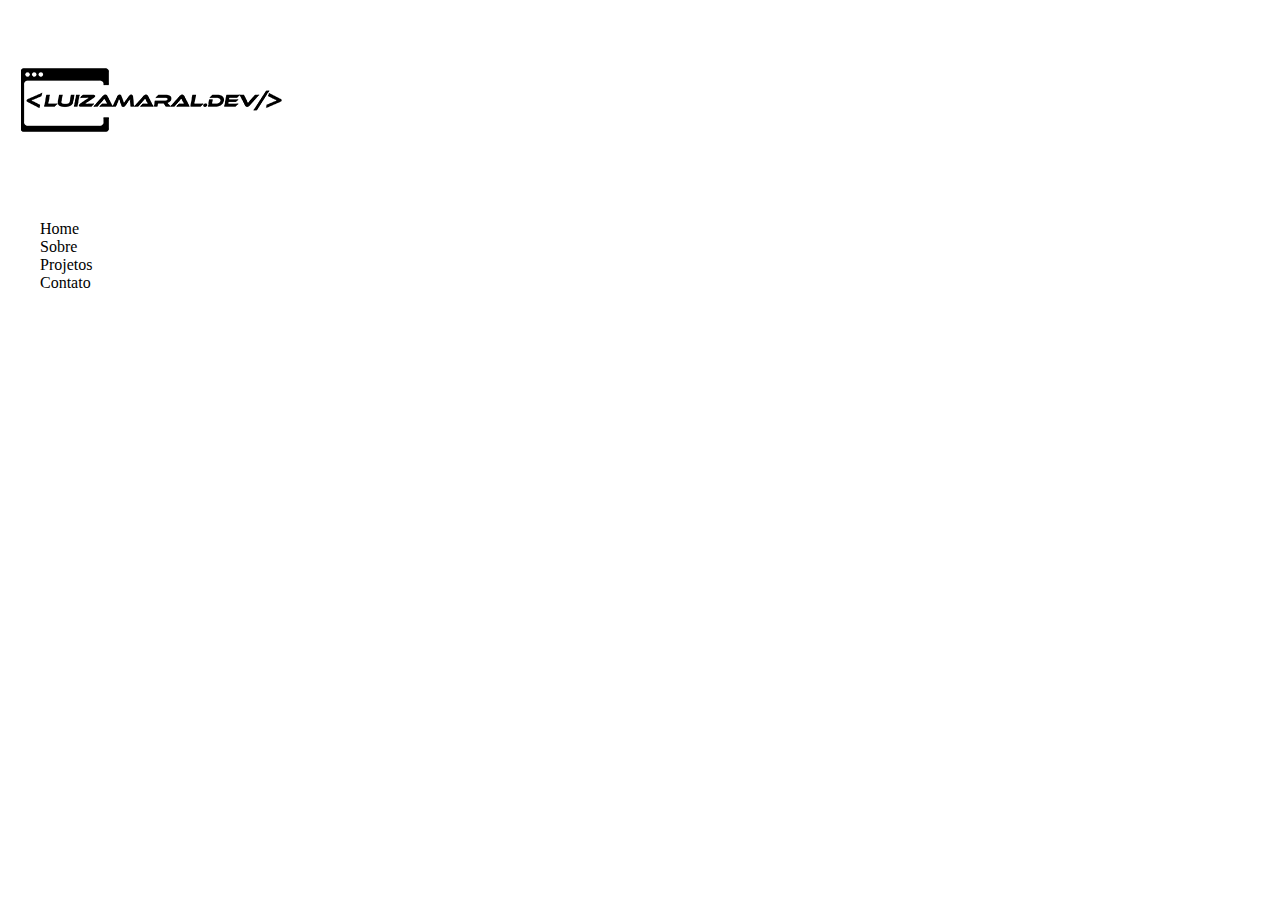
==== Index.html @ 9b89a29d "att" ====
<!DOCTYPE html>
<html lang="pt-br">

<head>
    <meta charset="UTF-8">
    <meta name="viewport" content="width=device-width, initial-scale=1.0">
    <meta name="Conheça meu portfólio no mundo do desenvolvimento Front-End, minha tragetória e meus trabalhos!">
    <link rel="stylesheet" href="src/css/reset.css">
    <link rel="stylesheet" href="src/css/variables.css">
    <link rel="stylesheet" href="src/css/responsive.css">
    <link rel="stylesheet" href="src/css/style.css">
    <link rel="shortcut icon" href="imagens/favicon.ico" type="image/x-icon">
    <link rel="preconnect" href="https://fonts.googleapis.com">
    <link rel="preconnect" href="https://fonts.gstatic.com" crossorigin>
    <link href="https://fonts.googleapis.com/css2?family=Roboto:wght@400;900&display=swap" rel="stylesheet">
    <link rel="preconnect" href="https://fonts.googleapis.com">
    <link rel="preconnect" href="https://fonts.gstatic.com" crossorigin>
    <link href="https://fonts.googleapis.com/css2?family=Viga&display=swap" rel="stylesheet">

    <title>LuizAmaral.Dev</title>

</head>

<body>


    <header class="header">
        <div class="header-container">
            <div class="logo">
                <a href="#">
                    <img src="src/images/logo.png" alt="" >
                </a>
            </div>
            <nav>
                <ul>
                    <li><a href="#home">Home</a></li>
                    <li><a href="#sobre">Sobre</a></li>
                    <li><a href="#projetos">Projetos</a></li>
                    <li><a href="#contato">Contato</a></li>
                </ul>
            </nav>

        </div>
    </header>


    <section class="home"></section>
    <section class="sobre"></section>
    <section class="projetos"></section>
    <section class="contato"></section>
    <section class="footer"></section>


</body>

</html>
---- src/css/style.css ----
html {
    font-size: 62.5%
}

body {
    display: grid;
    grid-template-areas:
        "header header header header"
        "sobre sobre sobre sobre"
        "projetos projetos projetos projetos"
        "contato contato contato contato"
        "footer footer footer footer ";
    grid-template-columns: repeat(4, 1fr);
    font-size: 1.6rem;
}

.header {
    grid-area: header;
   

}
 


.sobre {
    grid-area: sobre;
}

.projetos {
    grid-area: projetos;

}

.contato {
    grid-area: contato;
}

.footer {
    grid-area: footer;

}
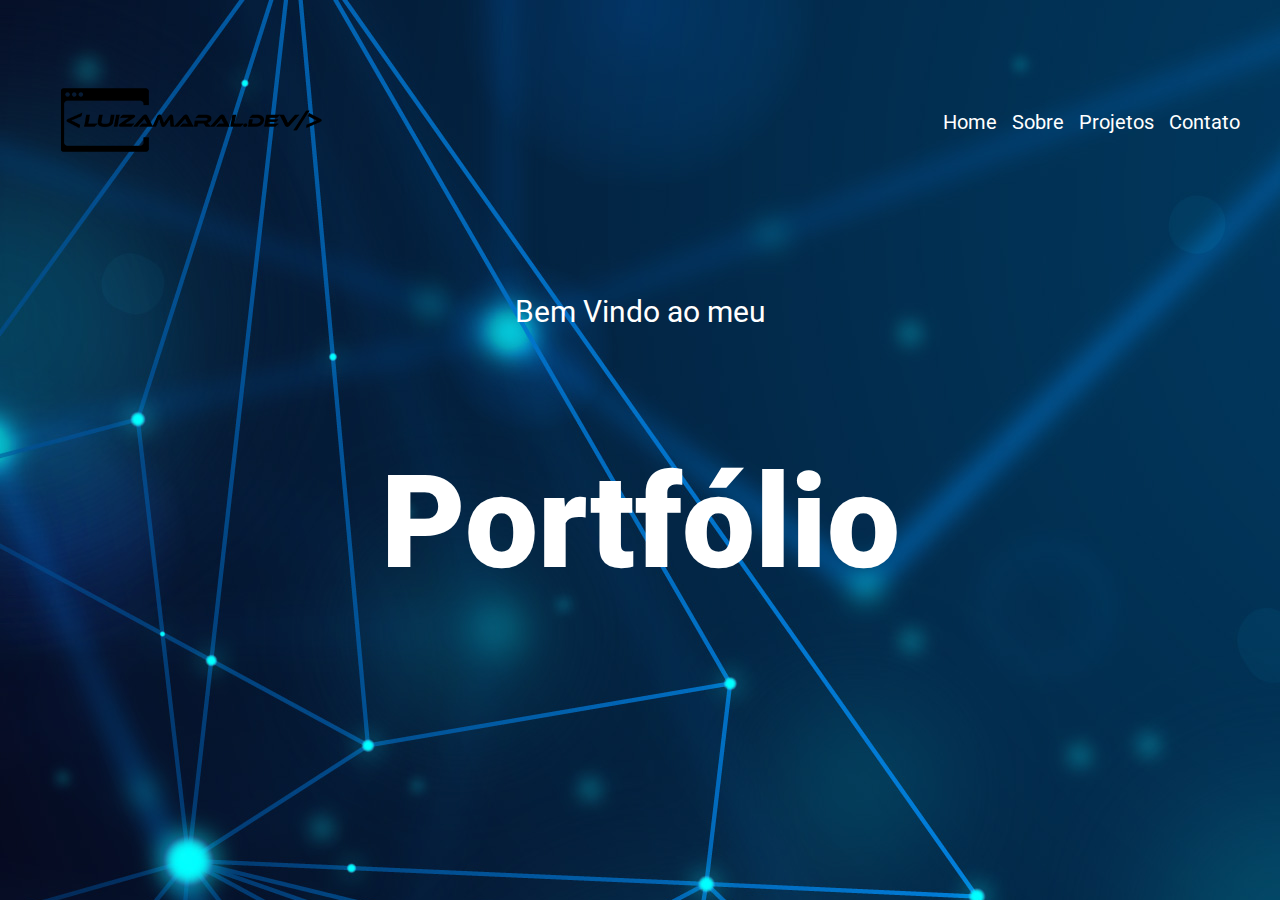
==== commit 98a6ebfb: "Alterações" ====
--- a/Index.html
+++ b/Index.html
@@ -28,7 +28,7 @@
         <div class="header-container">
             <div class="logo">
                 <a href="#">
-                    <img src="src/images/logo.png" alt="" >
+                    <img src="src/images/logo.png" alt="Logo LuizAmaral.Dev">
                 </a>
             </div>
             <nav>
@@ -39,12 +39,16 @@
                     <li><a href="#contato">Contato</a></li>
                 </ul>
             </nav>
-
         </div>
     </header>
 
+    <section class="home">
+        <div class="home-portfolio">
+            <h3>Bem Vindo ao meu</h3>
+            <h1>Portfólio</h1>
+        </div>
+    </section>
 
-    <section class="home"></section>
     <section class="sobre"></section>
     <section class="projetos"></section>
     <section class="contato"></section>
--- a/src/css/variables.css
+++ b/src/css/variables.css
@@ -0,0 +1,3 @@
+:root{
+    --cor-fonte: white;
+}--- a/src/css/style.css
+++ b/src/css/style.css
@@ -6,21 +6,90 @@
     display: grid;
     grid-template-areas:
         "header header header header"
+        "home home home home"
         "sobre sobre sobre sobre"
         "projetos projetos projetos projetos"
         "contato contato contato contato"
         "footer footer footer footer ";
     grid-template-columns: repeat(4, 1fr);
     font-size: 1.6rem;
+    font-family: 'Roboto', sans-serif;
+    background-image: url(/src/images/background.jpg);
+
 }
 
 .header {
     grid-area: header;
-   
+    background: transparent;
 
 }
- 
 
+.header .header-container {
+    display: flex;
+    padding: 20px 40px;
+    justify-content: space-between;
+    align-items: center;
+    min-height: 75px;
+
+}
+
+.header .logo {
+    display: block;
+    align-items: center;
+}
+
+.header nav ul {
+    color: var(--cor-fonte);
+    display: flex;
+    flex-direction: row;
+    text-align: end;
+    font-size: 20px;
+    font-weight: 400;
+
+}
+
+.header nav ul li:hover {
+    background-color: cyan;
+    border-radius: 6px;
+    transition: 0.5s;
+}
+
+.header nav ul li {
+    color;
+    margin-left: 15px;
+}
+
+.header nav ul li a{
+    color: var(--cor-fonte);
+}
+
+.home {
+    grid-area: home;
+    
+    
+}
+
+.home .home-portfolio{
+    color: var(--cor-fonte);
+    display: flex;
+    flex-direction: column;
+    justify-content: center;
+    align-items: center;
+    margin: 20px;
+}
+
+
+.home .home-portfolio h3{
+    font-size: 30px;
+    font-weight: 400;
+
+}
+
+
+.home .home-portfolio h1{
+    font-size: 130px;
+    font-weight: 900;
+}
 
 .sobre {
     grid-area: sobre;
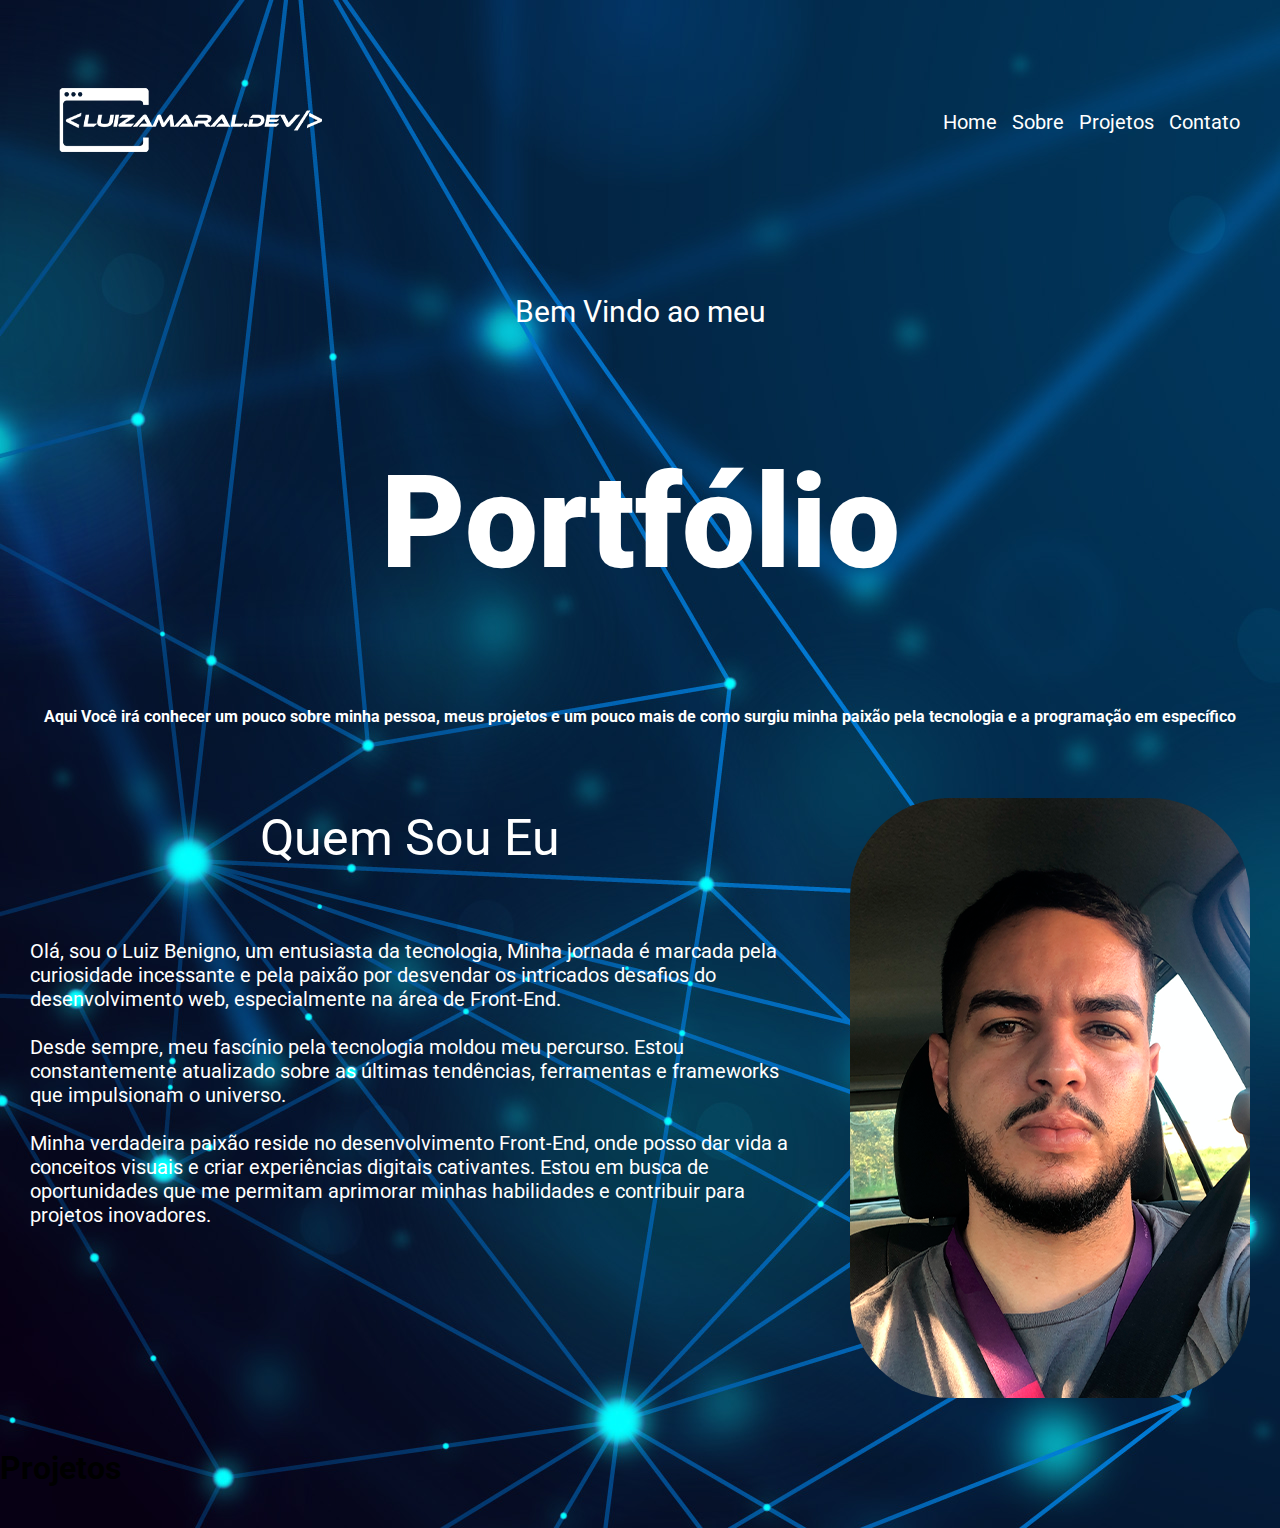
==== commit 3664c742: "alterações" ====
--- a/Index.html
+++ b/Index.html
@@ -28,7 +28,7 @@
         <div class="header-container">
             <div class="logo">
                 <a href="#">
-                    <img src="src/images/logo.png" alt="Logo LuizAmaral.Dev">
+                    <img src="src/images/Projeto Logo BRANCA .png" alt="Logo LuizAmaral.Dev">
                 </a>
             </div>
             <nav>
@@ -46,11 +46,55 @@
         <div class="home-portfolio">
             <h3>Bem Vindo ao meu</h3>
             <h1>Portfólio</h1>
+
+            <h4 class="info-home">Aqui Você irá conhecer um pouco sobre minha pessoa, meus projetos
+                e um pouco mais de como surgiu minha paixão pela tecnologia e a programação em específico</h4>
         </div>
     </section>
 
-    <section class="sobre"></section>
-    <section class="projetos"></section>
+    <section class="sobre">
+
+        <div class="quem-sou-eu">
+            <h2>Quem Sou Eu</h2>
+            <p>Olá, sou o Luiz Benigno, um entusiasta da tecnologia, Minha jornada é marcada pela
+                curiosidade
+                incessante e pela paixão por desvendar os intricados desafios do desenvolvimento web, especialmente
+                na área de Front-End.
+                <br><br>
+                Desde sempre, meu fascínio pela tecnologia moldou meu percurso. Estou constantemente
+                atualizado sobre
+                as últimas tendências, ferramentas e frameworks que impulsionam o universo.
+                <br> <br>
+                Minha verdadeira paixão reside no desenvolvimento Front-End, onde posso dar vida a
+                conceitos visuais
+                e criar experiências digitais cativantes. Estou em busca de oportunidades que me permitam aprimorar
+                minhas habilidades e contribuir para projetos inovadores.
+            </p>
+
+        </div>
+        <div>
+            <img src="src/images/PERFIL.png" alt="Foto Luiz Amaral">
+        </div>
+
+
+    </section>
+
+    <section class="projetos">
+        <div class="titulo-projetos">
+            <h1>Projetos</h1>
+        </div>
+        <div class="projetos-images">
+            <img src="" alt="">
+            <img src="" alt="">
+            <img src="" alt="">
+            <img src="" alt="">
+            <img src="" alt="">
+            <img src="" alt="">
+        </div>
+
+    </section>
+
+
     <section class="contato"></section>
     <section class="footer"></section>
 
--- a/src/css/style.css
+++ b/src/css/style.css
@@ -59,41 +59,75 @@
     margin-left: 15px;
 }
 
-.header nav ul li a{
+.header nav ul li a {
     color: var(--cor-fonte);
 }
 
 .home {
     grid-area: home;
-    
-    
+
+
 }
 
-.home .home-portfolio{
+.home .home-portfolio {
     color: var(--cor-fonte);
     display: flex;
     flex-direction: column;
     justify-content: center;
     align-items: center;
+    text-align: center;
     margin: 20px;
 }
 
 
-.home .home-portfolio h3{
+.home .home-portfolio h3 {
     font-size: 30px;
     font-weight: 400;
 
 }
 
 
-.home .home-portfolio h1{
+.home .home-portfolio h1 {
     font-size: 130px;
     font-weight: 900;
 }
 
 .sobre {
     grid-area: sobre;
+    color: var(--cor-fonte);
+    display: flex;
+    flex-direction: row;
+    font-family: 'Roboto' sans-serif;
+    
 }
+
+.sobre img {
+    display: flex;
+    margin: 30px;
+    border-radius: 100px;
+
+}
+.sobre .quem-sou-eu {
+    display: flex;
+    flex-direction: column;
+    align-items: center;
+    flex-wrap: wrap;
+
+}
+
+
+
+.sobre .quem-sou-eu h2 {
+    font-size: 50px;
+    font-weight: 400;
+}
+
+.sobre .quem-sou-eu p {
+    margin: 30px;
+    text-align:start;
+    font-size: 20px;
+}
+
 
 .projetos {
     grid-area: projetos;
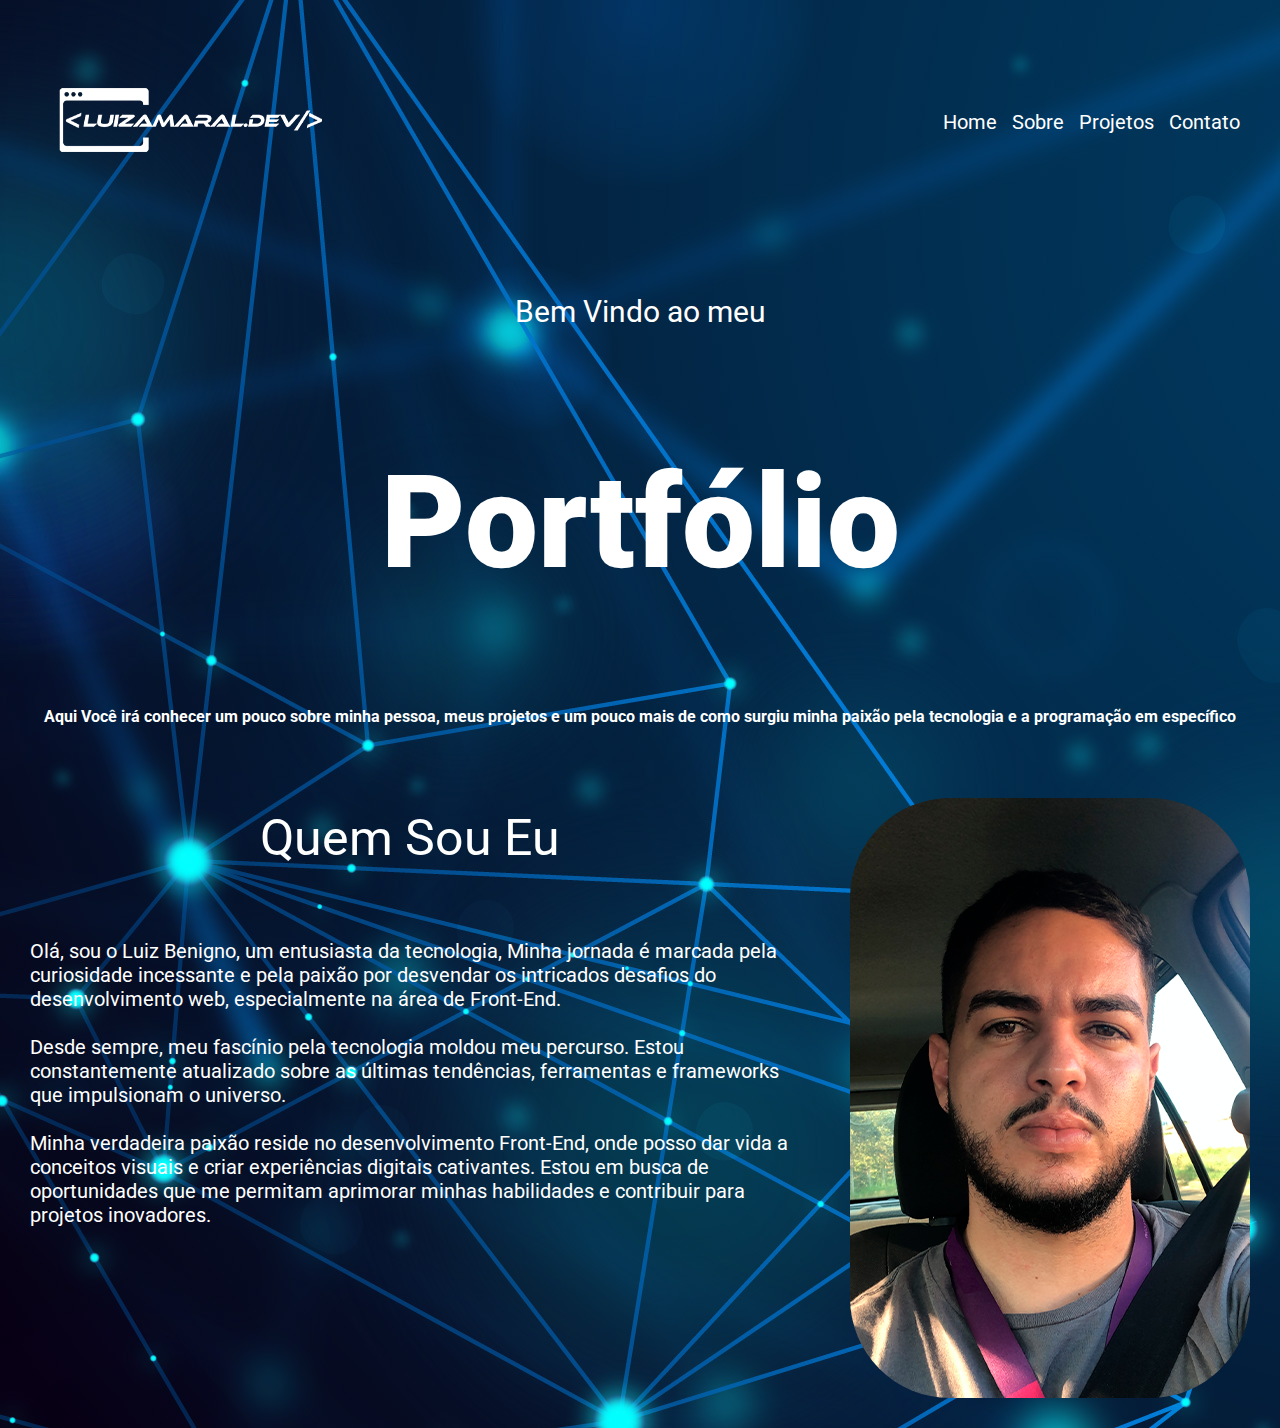
==== commit d1c5cd7e: "Index" ====
--- a/Index.html
+++ b/Index.html
@@ -79,7 +79,7 @@
 
     </section>
 
-    <section class="projetos">
+    <!-- <section class="projetos">
         <div class="titulo-projetos">
             <h1>Projetos</h1>
         </div>
@@ -92,7 +92,7 @@
             <img src="" alt="">
         </div>
 
-    </section>
+    </section> -->
 
 
     <section class="contato"></section>
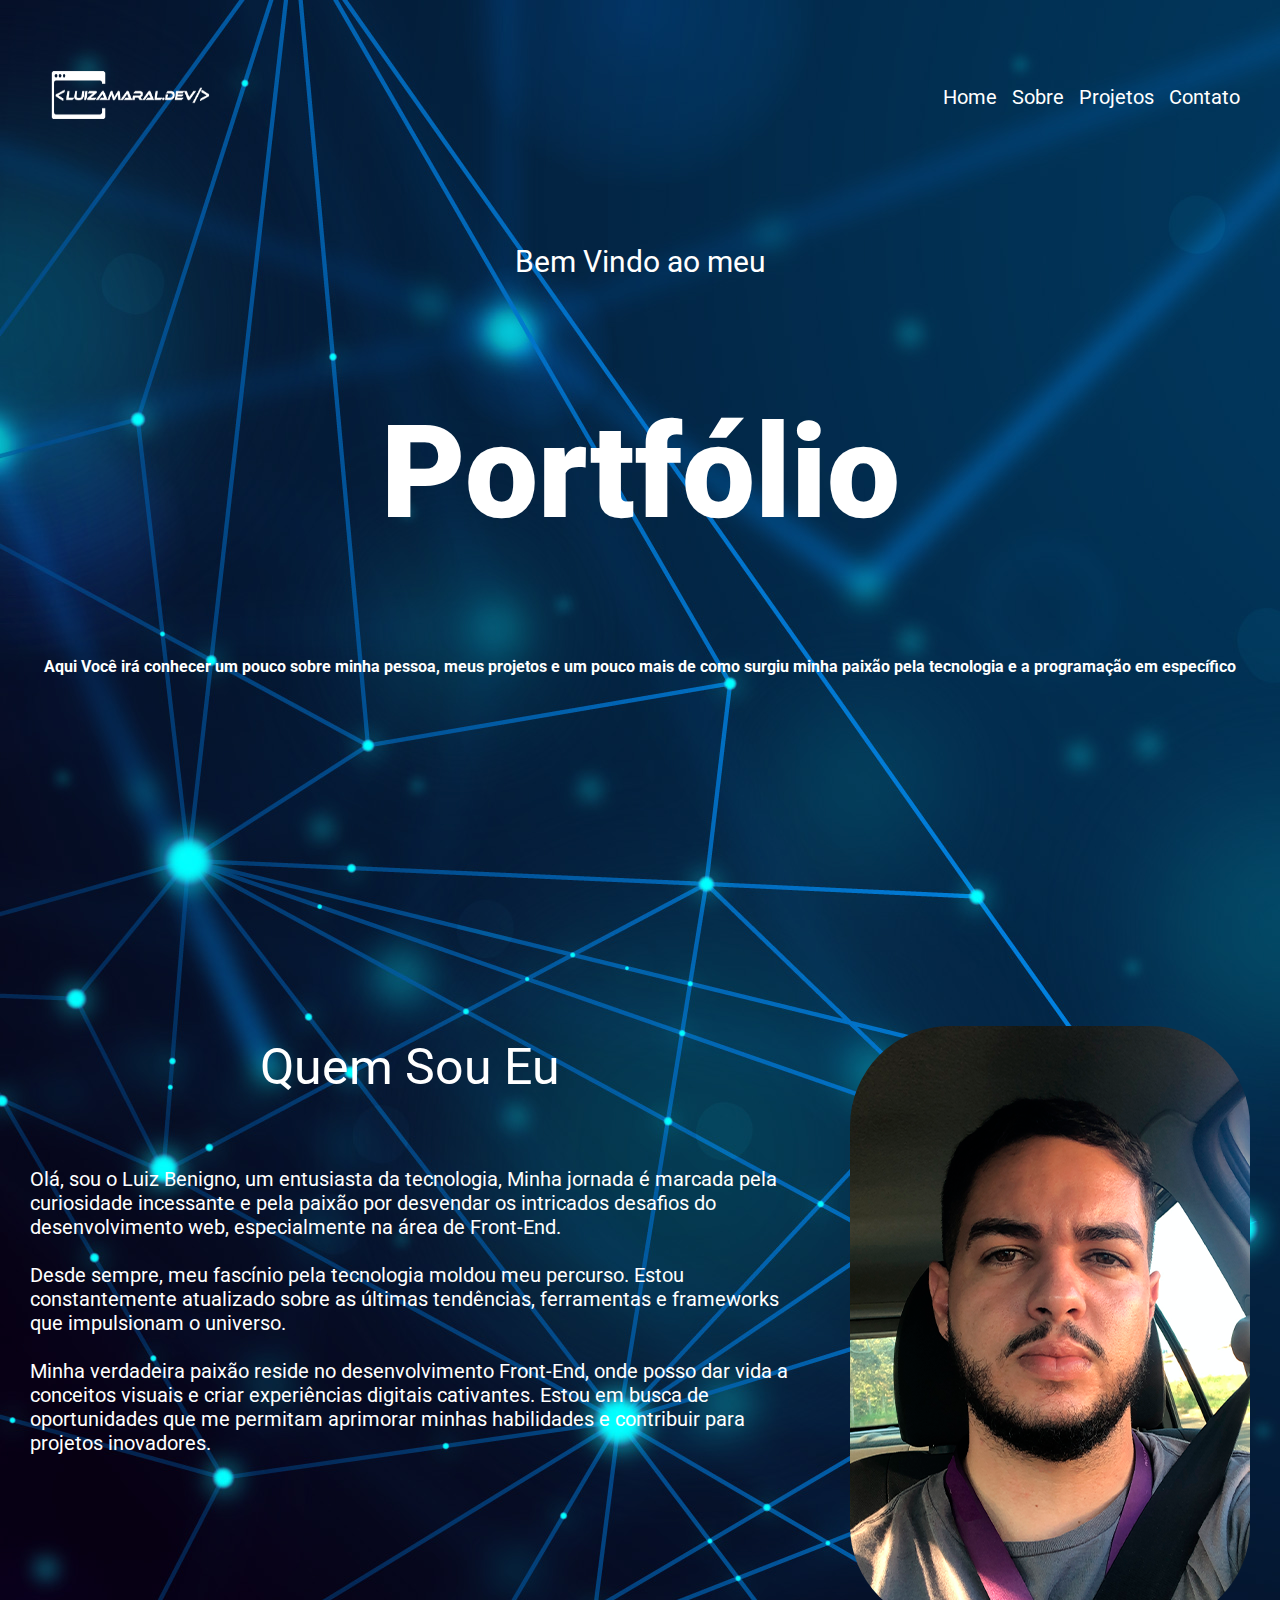
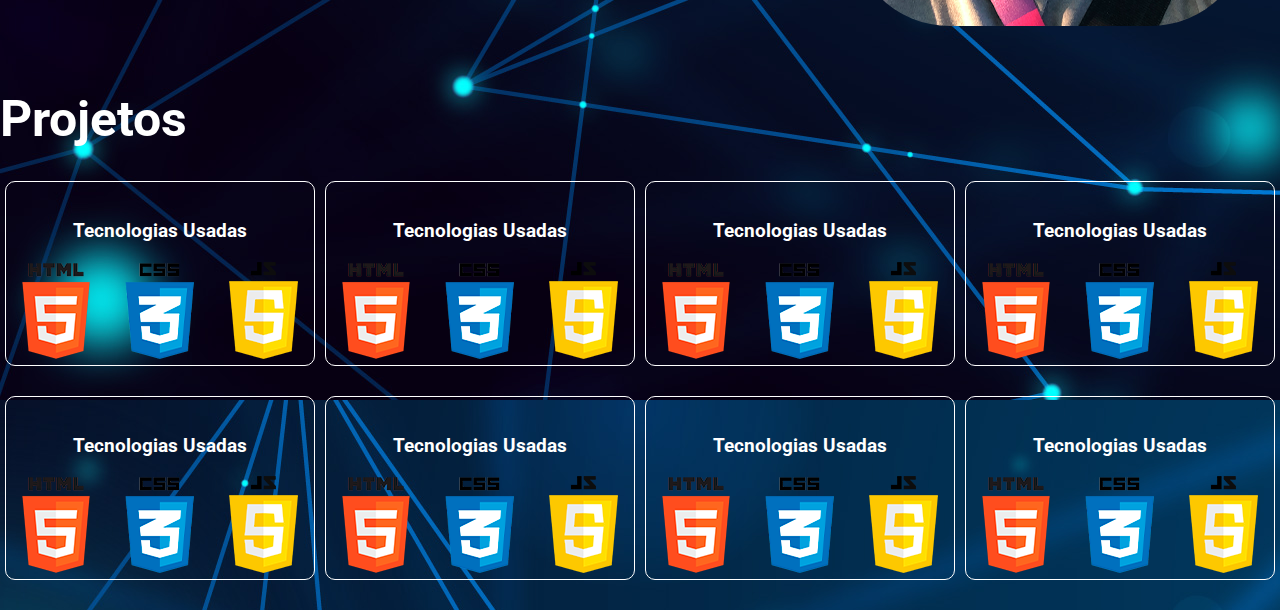
==== commit 6b23ee05: "alterações no HTML, e o CSS" ====
--- a/Index.html
+++ b/Index.html
@@ -28,7 +28,8 @@
         <div class="header-container">
             <div class="logo">
                 <a href="#">
-                    <img src="src/images/Projeto Logo BRANCA .png" alt="Logo LuizAmaral.Dev">
+                    <img src="src/images/Projeto Logo BRANCA .png" alt="Logo LuizAmaral.Dev" height="150px"
+                        width="180px">
                 </a>
             </div>
             <nav>
@@ -79,20 +80,96 @@
 
     </section>
 
-    <!-- <section class="projetos">
-        <div class="titulo-projetos">
-            <h1>Projetos</h1>
-        </div>
-        <div class="projetos-images">
-            <img src="" alt="">
-            <img src="" alt="">
-            <img src="" alt="">
-            <img src="" alt="">
-            <img src="" alt="">
-            <img src="" alt="">
+    <section class="projetos">
+        <h1>Projetos</h1>
+
+        <div class="grupo-projetos">
+
+            <div class="projetos-1">
+                <a href=""><img src="https://placehold.co/430x250" alt=""></a>
+                <h3>Tecnologias Usadas</h3>
+                <div>
+                    <img src="src/images/HTML5.png" alt="">
+                    <img src="src/images/CSS3.png" alt="">
+                    <img src="src/images/JAVASCRIPT.png" alt="">
+                </div>
+            </div>
+
+            <div class="projetos-2">
+                <a href=""><img src="https://placehold.co/430x250" alt=""></a>
+                <h3>Tecnologias Usadas</h3>
+                <div>
+                    <img src="src/images/HTML5.png" alt="">
+                    <img src="src/images/CSS3.png" alt="">
+                    <img src="src/images/JAVASCRIPT.png" alt="">
+                </div>
+            </div>
+
+
+            <div class="projetos-3">
+                <a href=""><img src="https://placehold.co/430x250" alt=""></a>
+                <h3>Tecnologias Usadas</h3>
+                <div>
+                    <img src="src/images/HTML5.png" alt="">
+                    <img src="src/images/CSS3.png" alt="">
+                    <img src="src/images/JAVASCRIPT.png" alt="">
+                </div>
+            </div>
+
+            <div class="projetos-4">
+                <a href=""><img src="https://placehold.co/430x250" alt=""></a>
+                <h3>Tecnologias Usadas</h3>
+                <div>
+                    <img src="src/images/HTML5.png" alt="">
+                    <img src="src/images/CSS3.png" alt="">
+                    <img src="src/images/JAVASCRIPT.png" alt="">
+                </div>
+            </div>
+
+            <div class="projetos-5">
+                <a href=""><img src="https://placehold.co/430x250" alt=""></a>
+                <h3>Tecnologias Usadas</h3>
+                <div>
+                    <img src="src/images/HTML5.png" alt="">
+                    <img src="src/images/CSS3.png" alt="">
+                    <img src="src/images/JAVASCRIPT.png" alt="">
+                </div>
+            </div>
+
+            <div class="projetos-6">
+                <a href=""><img src="https://placehold.co/430x250" alt=""></a>
+                <h3>Tecnologias Usadas</h3>
+                <div>
+                    <img src="src/images/HTML5.png" alt="">
+                    <img src="src/images/CSS3.png" alt="">
+                    <img src="src/images/JAVASCRIPT.png" alt="">
+                </div>
+            </div>
+
+            <div class="projetos-7">
+                <a href=""><img src="https://placehold.co/430x250" alt=""></a>
+                <h3>Tecnologias Usadas</h3>
+                <div>
+                    <img src="src/images/HTML5.png" alt="">
+                    <img src="src/images/CSS3.png" alt="">
+                    <img src="src/images/JAVASCRIPT.png" alt="">
+                </div>
+            </div>
+
+            <div class="projetos-8">
+                <a href=""><img src="https://placehold.co/430x250" alt=""></a>
+                <h3>Tecnologias Usadas</h3>
+                <div>
+                    <img src="src/images/HTML5.png" alt="">
+                    <img src="src/images/CSS3.png" alt="">
+                    <img src="src/images/JAVASCRIPT.png" alt="">
+                </div>
+            </div>
+
         </div>
 
-    </section> -->
+
+    </section>
 
 
     <section class="contato"></section>
--- a/src/css/style.css
+++ b/src/css/style.css
@@ -64,8 +64,8 @@
 }
 
 .home {
+
     grid-area: home;
-
 
 }
 
@@ -92,13 +92,18 @@
     font-weight: 900;
 }
 
+.home .info-home {
+    margin-bottom: 300px;
+
+}
+
 .sobre {
     grid-area: sobre;
     color: var(--cor-fonte);
     display: flex;
     flex-direction: row;
     font-family: 'Roboto' sans-serif;
-    
+
 }
 
 .sobre img {
@@ -107,6 +112,7 @@
     border-radius: 100px;
 
 }
+
 .sobre .quem-sou-eu {
     display: flex;
     flex-direction: column;
@@ -116,7 +122,6 @@
 }
 
 
-
 .sobre .quem-sou-eu h2 {
     font-size: 50px;
     font-weight: 400;
@@ -124,15 +129,55 @@
 
 .sobre .quem-sou-eu p {
     margin: 30px;
-    text-align:start;
+    text-align: start;
     font-size: 20px;
 }
 
 
 .projetos {
     grid-area: projetos;
+    color: var(--cor-fonte);
+  
+}
 
+.projetos .grupo-projetos{
+
+    display: flex;
+    flex-wrap: wrap;
+    flex-direction: row;
 }
+
+
+.projetos h1 {
+    font-size: 50px;
+    font-weight: 400px;
+    
+}
+
+
+.projetos .projetos-1,
+.projetos-2,
+.projetos-3,
+.projetos-4,
+.projetos-5,
+.projetos-6,
+.projetos-7,
+.projetos-8 {
+    display: flex;
+    flex-direction: column;
+    align-items: center;
+    padding:auto;
+    flex-wrap: wrap;
+    margin : auto;
+    margin-bottom: 30px;
+    border: solid 1px white;
+    border-radius: 10px;
+    
+    
+}
+
+
+
 
 .contato {
     grid-area: contato;
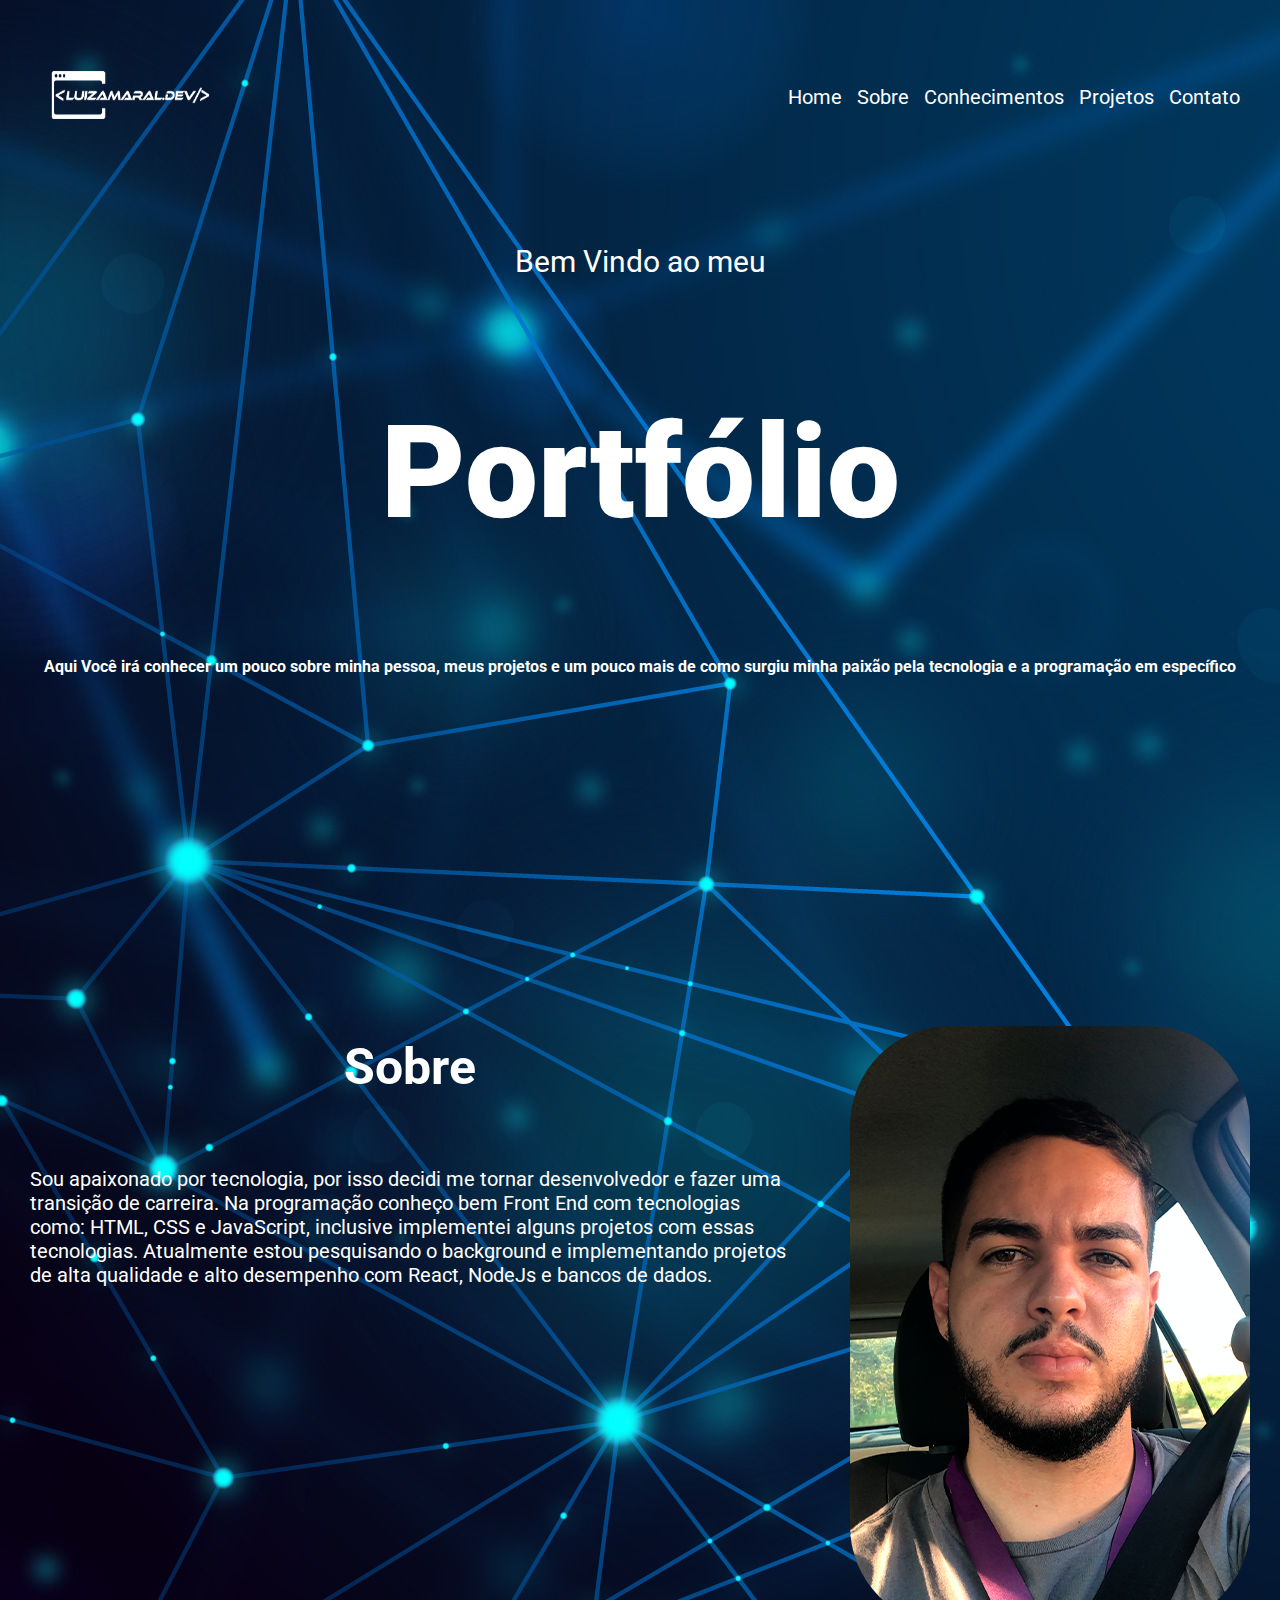
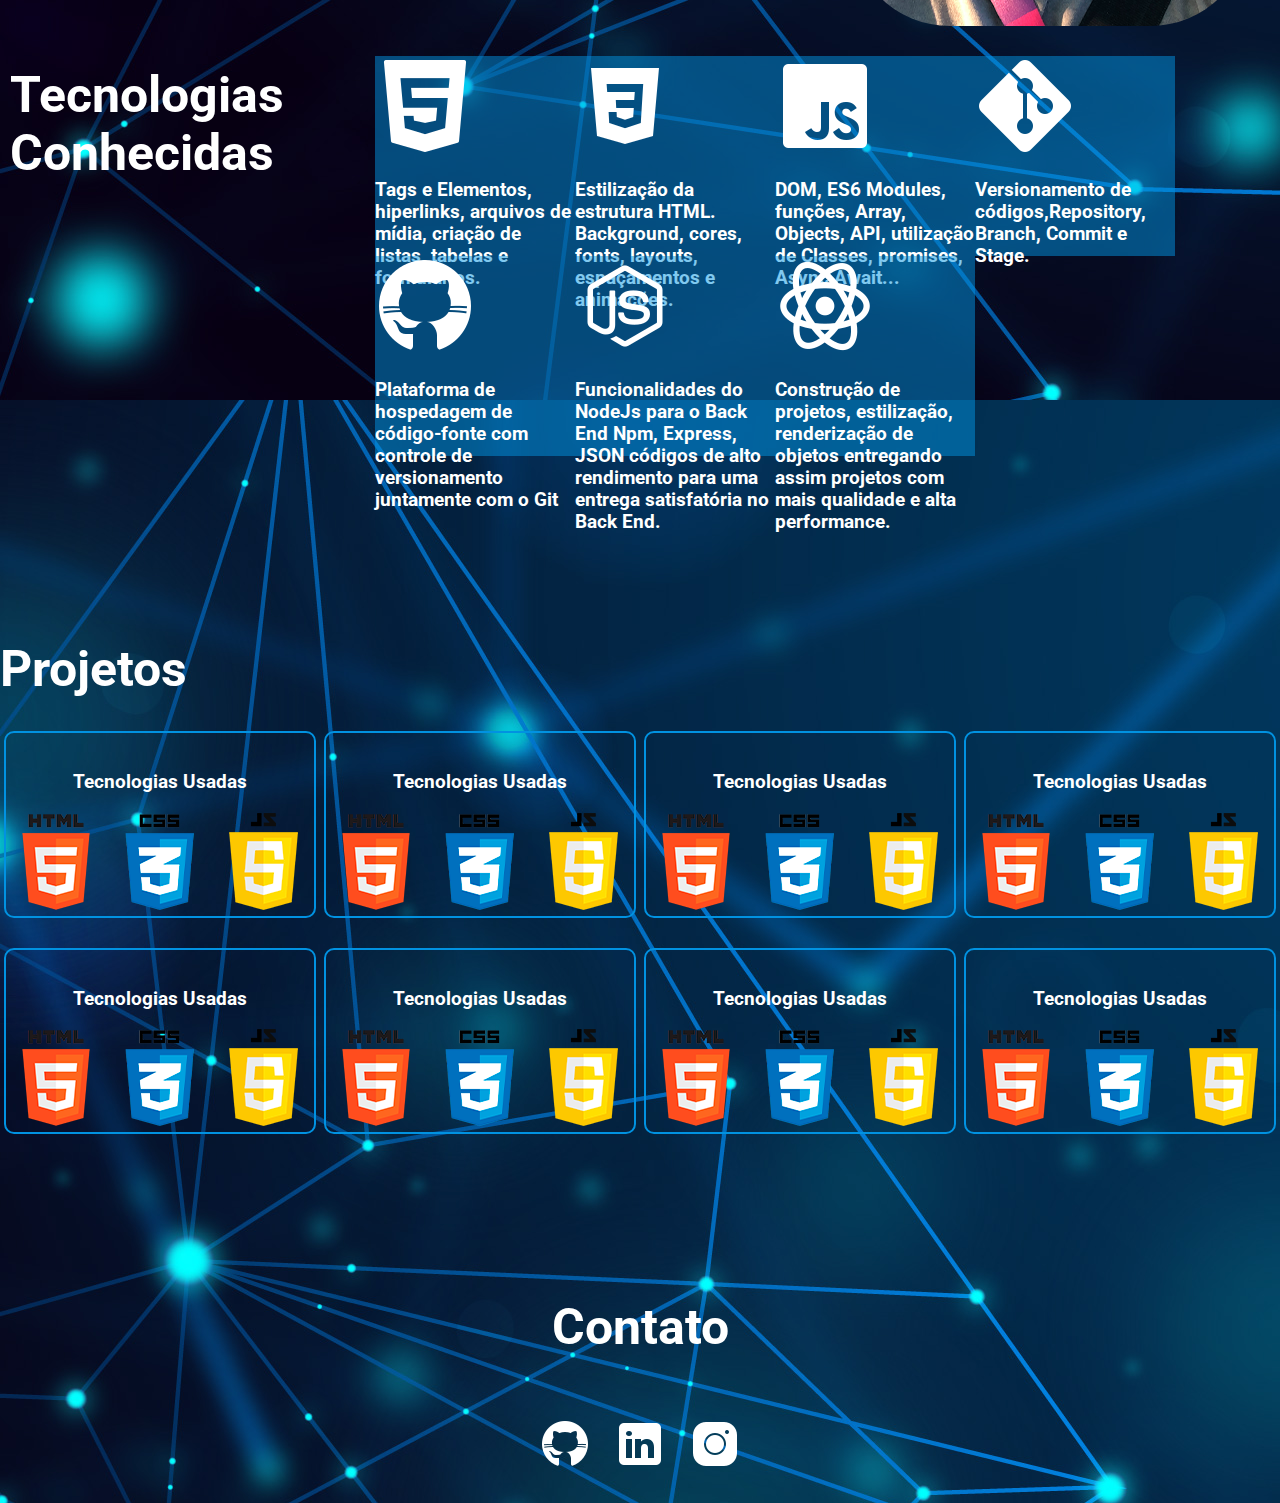
==== commit 8d299ca9: "Adição de README, adição de section conhecimentos e tecnologias" ====
--- a/Index.html
+++ b/Index.html
@@ -36,6 +36,7 @@
                 <ul>
                     <li><a href="#home">Home</a></li>
                     <li><a href="#sobre">Sobre</a></li>
+                    <li><a href="#conhecimentos">Conhecimentos</a></li>
                     <li><a href="#projetos">Projetos</a></li>
                     <li><a href="#contato">Contato</a></li>
                 </ul>
@@ -56,20 +57,12 @@
     <section class="sobre">
 
         <div class="quem-sou-eu">
-            <h2>Quem Sou Eu</h2>
-            <p>Olá, sou o Luiz Benigno, um entusiasta da tecnologia, Minha jornada é marcada pela
-                curiosidade
-                incessante e pela paixão por desvendar os intricados desafios do desenvolvimento web, especialmente
-                na área de Front-End.
-                <br><br>
-                Desde sempre, meu fascínio pela tecnologia moldou meu percurso. Estou constantemente
-                atualizado sobre
-                as últimas tendências, ferramentas e frameworks que impulsionam o universo.
-                <br> <br>
-                Minha verdadeira paixão reside no desenvolvimento Front-End, onde posso dar vida a
-                conceitos visuais
-                e criar experiências digitais cativantes. Estou em busca de oportunidades que me permitam aprimorar
-                minhas habilidades e contribuir para projetos inovadores.
+            <h2>Sobre</h2>
+            <p>Sou apaixonado por tecnologia, por isso decidi me tornar desenvolvedor e fazer uma transição de carreira.
+                Na programação conheço bem Front End com tecnologias como: HTML, CSS e JavaScript, inclusive implementei
+                alguns projetos com essas tecnologias. Atualmente estou pesquisando o background e implementando
+                projetos de alta qualidade e alto desempenho com React, NodeJs e bancos de dados.
+
             </p>
 
         </div>
@@ -80,8 +73,59 @@
 
     </section>
 
+
+    <section class="conhecimentos">
+
+        <h1 class="titulo-tecnologias">Tecnologias Conhecidas</h1>
+
+        <div class="grupo-tecnologias">
+
+            <div class="tecnologia">
+                <img src="src/icons/icon-html5-100px.png" alt="">
+                <h3>Tags e Elementos, hiperlinks, arquivos de mídia, criação de listas, tabelas e formulários.</h3>
+            </div>
+
+            <div class="tecnologia">
+                <img src="src/icons/icon-css3-100px.png" alt="">
+                <h3>Estilização da estrutura HTML. Background, cores, fonts, layouts, espaçamentos e animações.</h3>
+            </div>
+
+            <div class="tecnologia">
+                <img src="src/icons/icon-javascript-100px.png" alt="">
+                <h3>DOM, ES6 Modules, funções, Array, Objects, API, utilização de Classes, promises, Async Await...</h3>
+            </div>
+
+
+            <div class="tecnologia">
+                <img src="src/icons/icon-git-100px.png" alt="">
+                <h3>Versionamento de códigos,Repository, Branch, Commit e Stage.</h3>
+            </div>
+
+            <div class="tecnologia">
+                <img src="src/icons/icon-gitgub-100px.png" alt="">
+                <h3>Plataforma de hospedagem de código-fonte com controle de versionamento juntamente com o Git</h3>
+            </div>
+
+            <div class="tecnologia">
+                <img src="src/icons/icon-nodejs-100px.png" alt="">
+                <h3>Funcionalidades do NodeJs para o Back End Npm, Express, JSON códigos de alto rendimento para uma
+                    entrega satisfatória no Back End.</h3>
+            </div>
+
+            <div class="tecnologia">
+                <img src="src/icons/icon-react-100px.png" alt="">
+                <h3>Construção de projetos, estilização, renderização de objetos entregando assim projetos com mais
+                    qualidade e alta performance.</h3>
+            </div>
+
+        </div>
+
+    </section>
+
+
+
     <section class="projetos">
-        <h1>Projetos</h1>
+        <h1 class="titulo-projetos">Projetos</h1>
 
         <div class="grupo-projetos">
 
@@ -172,7 +216,32 @@
     </section>
 
 
-    <section class="contato"></section>
+    <section class="contato">
+        <h1 class="titulo-contato">Contato</h1>
+
+        <div class="redes-sociais">
+            <div class="social">
+                <a href="https://github.com/luizbenignoamaral" target="_blank"> <img
+                        src="src/icons/icon-github-50px.png" alt=""></a>
+            </div>
+
+            <div class="social">
+                <a href="https://www.linkedin.com/in/luizamaraldev/" target="_blank"> <img
+                        src="src/icons/icon-linkedin-50px.png" alt=""></a>
+            </div>
+
+
+            <div class="social">
+                <a href="https://www.instagram.com/luizamaral.dev/" target="_blank"> <img
+                        src="src/icons/icon-insta-50px.png" alt=""></a>
+            </div>
+
+        </div>
+
+
+
+    </section>
+
     <section class="footer"></section>
 
 
--- a/src/css/variables.css
+++ b/src/css/variables.css
@@ -1,3 +1,6 @@
 :root{
     --cor-fonte: white;
+    --cor-destaque:#0192e1;
+    --cor-destaque-2:#0193e180;
+
 }--- a/src/css/style.css
+++ b/src/css/style.css
@@ -8,6 +8,7 @@
         "header header header header"
         "home home home home"
         "sobre sobre sobre sobre"
+        "conhecimentos conhecimentos conhecimentos conhecimentos"
         "projetos projetos projetos projetos"
         "contato contato contato contato"
         "footer footer footer footer ";
@@ -21,7 +22,6 @@
 .header {
     grid-area: header;
     background: transparent;
-
 }
 
 .header .header-container {
@@ -30,7 +30,6 @@
     justify-content: space-between;
     align-items: center;
     min-height: 75px;
-
 }
 
 .header .logo {
@@ -49,13 +48,13 @@
 }
 
 .header nav ul li:hover {
-    background-color: cyan;
+    background-color: var(--cor-destaque);
     border-radius: 6px;
     transition: 0.5s;
 }
 
 .header nav ul li {
-    color;
+    color: var(--cor-destaque-2);
     margin-left: 15px;
 }
 
@@ -64,9 +63,7 @@
 }
 
 .home {
-
     grid-area: home;
-
 }
 
 .home .home-portfolio {
@@ -124,7 +121,7 @@
 
 .sobre .quem-sou-eu h2 {
     font-size: 50px;
-    font-weight: 400;
+    font-weight: 400px;
 }
 
 .sobre .quem-sou-eu p {
@@ -134,24 +131,74 @@
 }
 
 
+.conhecimentos {
+    grid-area: conhecimentos;
+    color: white;
+    display: flex;
+    margin-bottom: 50px;
+}
+
+
+.conhecimentos .titulo-tecnologias{
+  font-size: 50px;
+  font-weight: 400px;
+  margin: 10px;
+
+
+}
+
+.conhecimentos .grupo-tecnologias {
+    display: flex;
+    flex-wrap: wrap;
+    flex-direction: row;
+    margin-bottom: 100px;
+
+
+}
+
+.conhecimentos .grupo-tecnologias .tecnologia{
+    justify-content: space-between;
+    align-items: center;
+    width: 200px;
+    height: 200px;
+    gap: 20px;
+   
+    background-color: var(--cor-destaque-2);
+
+}
+
+
+
+
+
+
 .projetos {
     grid-area: projetos;
-    color: var(--cor-fonte);
-  
-}
-
-.projetos .grupo-projetos{
-
-    display: flex;
-    flex-wrap: wrap;
-    flex-direction: row;
-}
-
-
-.projetos h1 {
+    display: flex;
+    flex-direction: column;
+
+}
+
+.projetos .titulo-projetos{
+    color: var(--cor-fonte);
     font-size: 50px;
     font-weight: 400px;
-    
+    flex-direction: column
+
+}
+
+.projetos img {
+    border-radius: 10px;
+
+}
+
+
+
+.projetos .grupo-projetos {
+    display: flex;
+    flex-wrap: wrap;
+    flex-direction: row;
+    margin-bottom: 100px;
 }
 
 
@@ -163,25 +210,57 @@
 .projetos-6,
 .projetos-7,
 .projetos-8 {
-    display: flex;
-    flex-direction: column;
-    align-items: center;
-    padding:auto;
-    flex-wrap: wrap;
-    margin : auto;
+    color: var(--cor-fonte);
+    display: flex;
+    flex-direction: column;
+    align-items: center;
+    padding: auto;
+    flex-wrap: wrap;
+    margin: auto;
     margin-bottom: 30px;
-    border: solid 1px white;
+    border: 2px solid var(--cor-destaque);
     border-radius: 10px;
-    
-    
-}
-
+
+}
+
+
+.projetos .projetos-1:hover,
+.projetos-2:hover,
+.projetos-3:hover,
+.projetos-4:hover,
+.projetos-5:hover,
+.projetos-6:hover,
+.projetos-7:hover,
+.projetos-8:hover {
+    background-color: var(--cor-destaque-2);
+    transition: 0.4s;
+    animation: ease-in-out;
+}
 
 
 
 .contato {
     grid-area: contato;
-}
+    display: flex;
+    flex-direction: column;
+    align-items: center;
+}
+
+.contato .titulo-contato {
+    color: var(--cor-fonte);
+    font-size: 50px;
+    font-weight: 400px;
+    justify-items: center;
+}
+
+.contato .redes-sociais {
+    display: flex;
+    gap: 25px;
+    margin: 30px;
+
+}
+
+
 
 .footer {
     grid-area: footer;
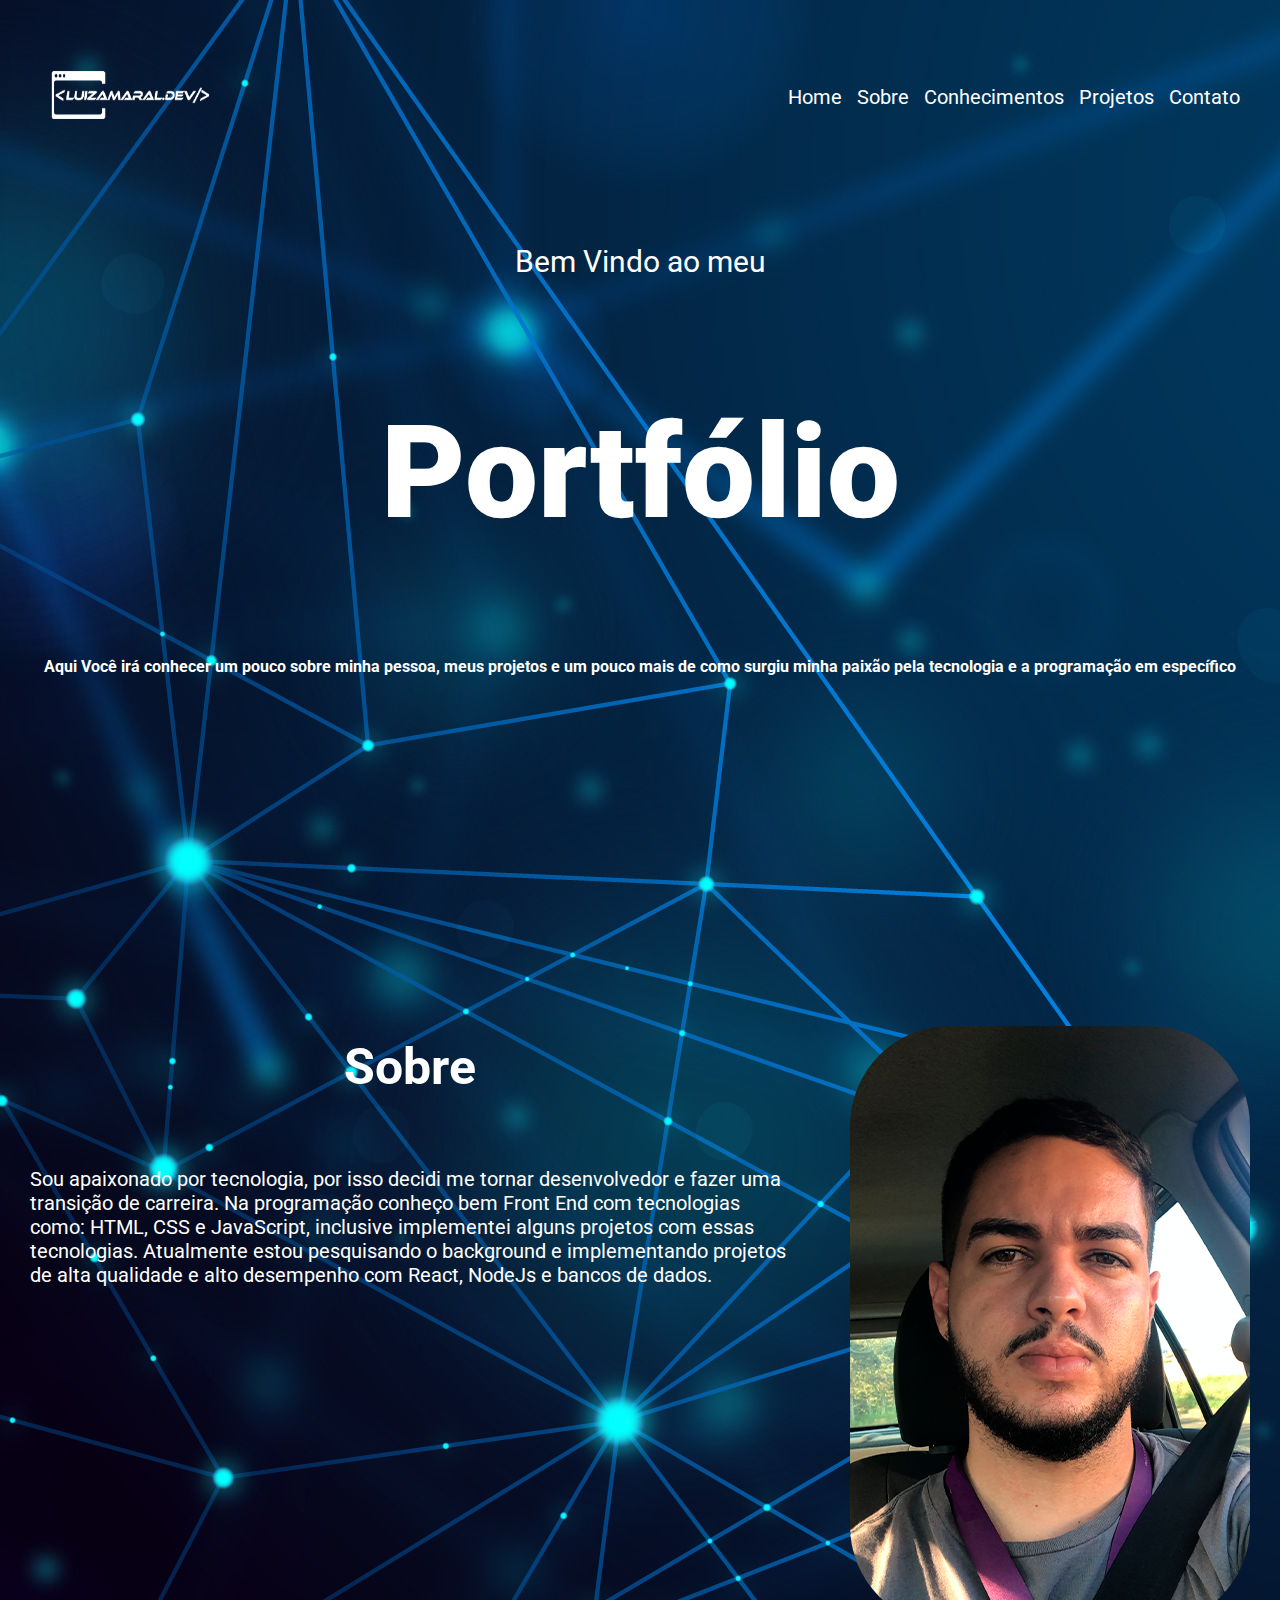
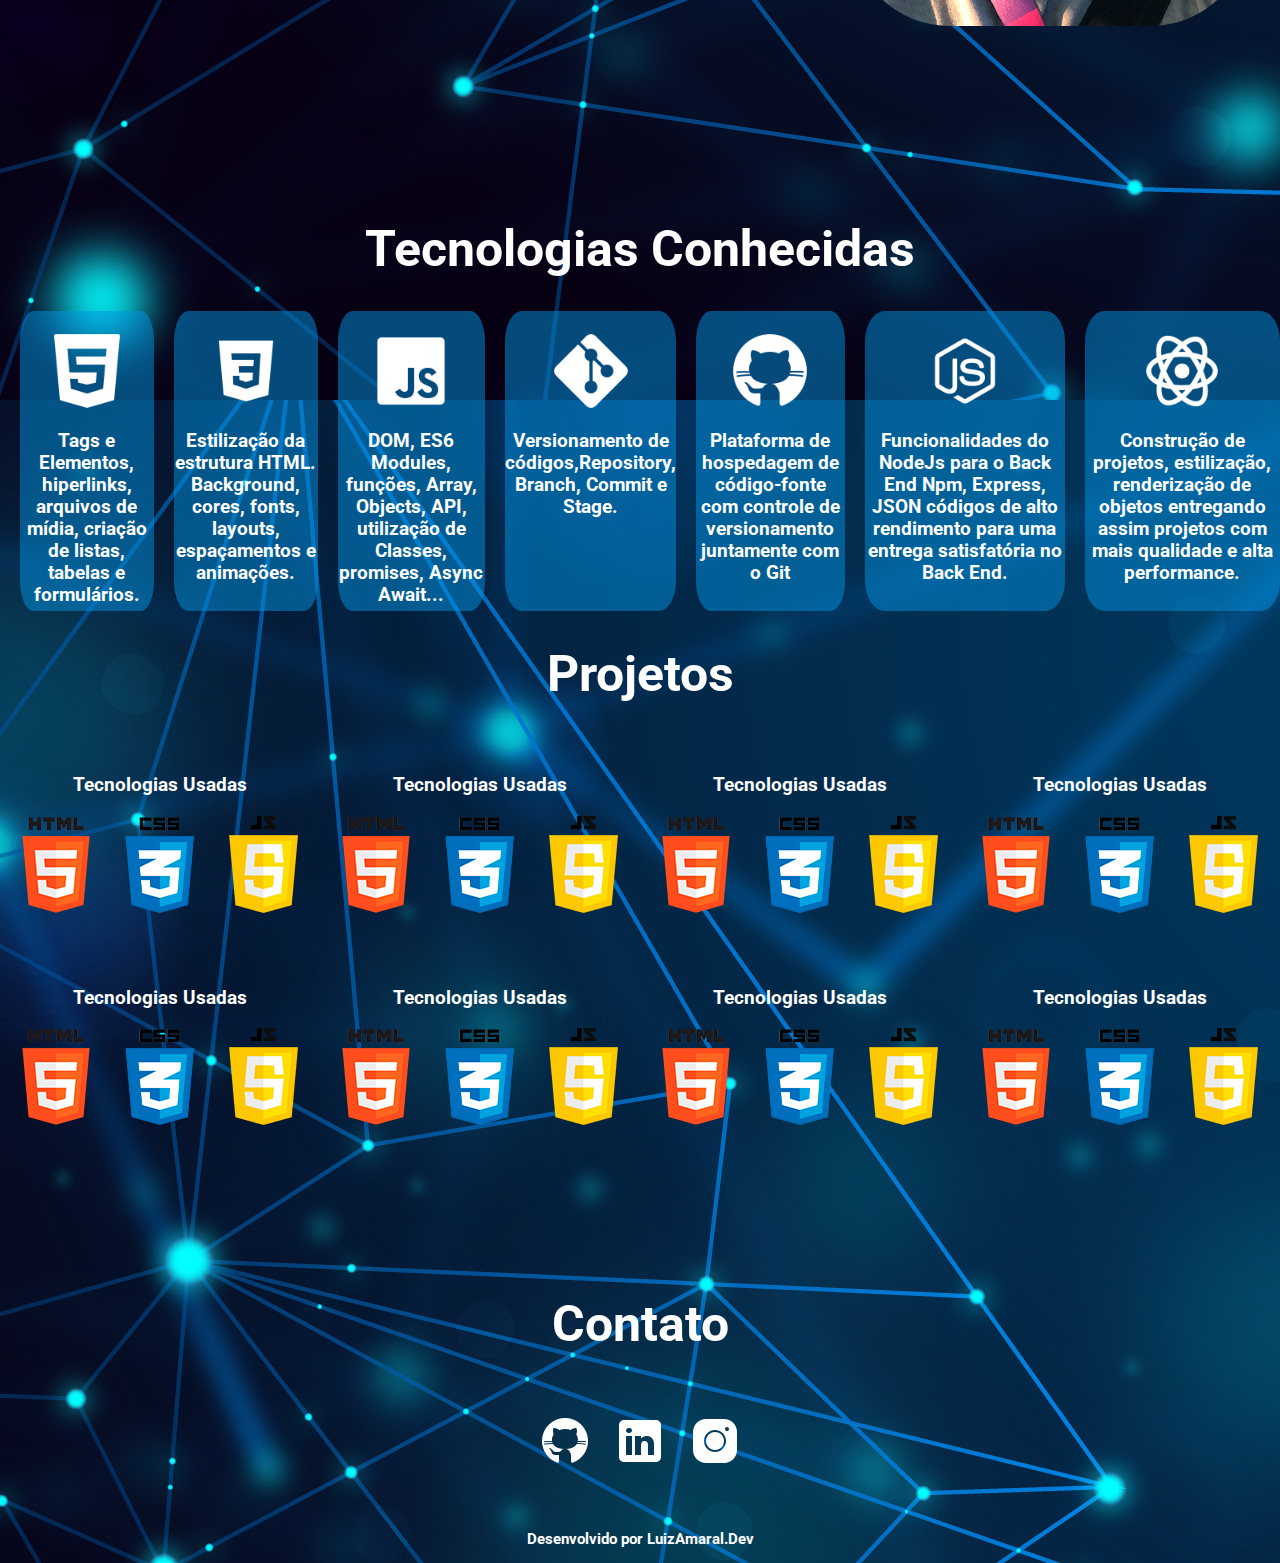
==== commit afc57e34: "finalização site portfólio beta" ====
--- a/Index.html
+++ b/Index.html
@@ -44,6 +44,7 @@
         </div>
     </header>
 
+
     <section class="home">
         <div class="home-portfolio">
             <h3>Bem Vindo ao meu</h3>
@@ -53,6 +54,7 @@
                 e um pouco mais de como surgiu minha paixão pela tecnologia e a programação em específico</h4>
         </div>
     </section>
+
 
     <section class="sobre">
 
@@ -123,7 +125,6 @@
     </section>
 
 
-
     <section class="projetos">
         <h1 class="titulo-projetos">Projetos</h1>
 
@@ -242,7 +243,10 @@
 
     </section>
 
-    <section class="footer"></section>
+
+    <section class="footer">
+        <h3 class="dev-site">Desenvolvido por LuizAmaral.Dev</h3> 
+    </section>
 
 
 </body>
--- a/src/css/style.css
+++ b/src/css/style.css
@@ -133,42 +133,55 @@
 
 .conhecimentos {
     grid-area: conhecimentos;
-    color: white;
-    display: flex;
-    margin-bottom: 50px;
-}
-
+
+}
+
+.conhecimentos{
+    display: flex;
+    flex-direction: column;
+    align-items: center;
+    color: var(--cor-fonte);
+    margin-top: 130px;
+}
 
 .conhecimentos .titulo-tecnologias{
-  font-size: 50px;
-  font-weight: 400px;
-  margin: 10px;
-
+    font-size: 50px;
 
 }
 
 .conhecimentos .grupo-tecnologias {
     display: flex;
-    flex-wrap: wrap;
-    flex-direction: row;
-    margin-bottom: 100px;
-
-
-}
+    align-items: space-between;
+    justify-content: space-around;
+    gap: 20px;
+    margin-left: 20px;
+
+}
+
 
 .conhecimentos .grupo-tecnologias .tecnologia{
-    justify-content: space-between;
-    align-items: center;
-    width: 200px;
-    height: 200px;
-    gap: 20px;
-   
+    display: flex;
+    max-width: 200px;
+    max-height: 300px;
+    flex-direction: column;
+    justify-content: start;
+    align-items: center;
+    border-radius: 10%;
     background-color: var(--cor-destaque-2);
 
 }
 
-
-
+.conhecimentos .grupo-tecnologias .tecnologia h3{
+    text-align: center;
+}
+
+.conhecimentos .grupo-tecnologias .tecnologia img{
+    max-width: 80px;
+    max-height: 80px;
+    margin-top: 20px;
+    align-items: center;
+
+}
 
 
 
@@ -176,20 +189,20 @@
     grid-area: projetos;
     display: flex;
     flex-direction: column;
+    align-items: center;
 
 }
 
 .projetos .titulo-projetos{
     color: var(--cor-fonte);
     font-size: 50px;
-    font-weight: 400px;
     flex-direction: column
 
 }
 
 .projetos img {
-    border-radius: 10px;
-
+    border-radius: 5%;
+    
 }
 
 
@@ -218,8 +231,7 @@
     flex-wrap: wrap;
     margin: auto;
     margin-bottom: 30px;
-    border: 2px solid var(--cor-destaque);
-    border-radius: 10px;
+    border-radius: 5%;
 
 }
 
@@ -249,7 +261,6 @@
 .contato .titulo-contato {
     color: var(--cor-fonte);
     font-size: 50px;
-    font-weight: 400px;
     justify-items: center;
 }
 
@@ -261,8 +272,19 @@
 }
 
 
-
 .footer {
     grid-area: footer;
 
-}+}
+
+.footer{
+ 
+}
+.footer .dev-site{
+    display: flex;
+    justify-content: center;
+    align-items: center;
+    margin-top: 30px;
+    font-size: 15px;
+    color: var(--cor-fonte);
+}
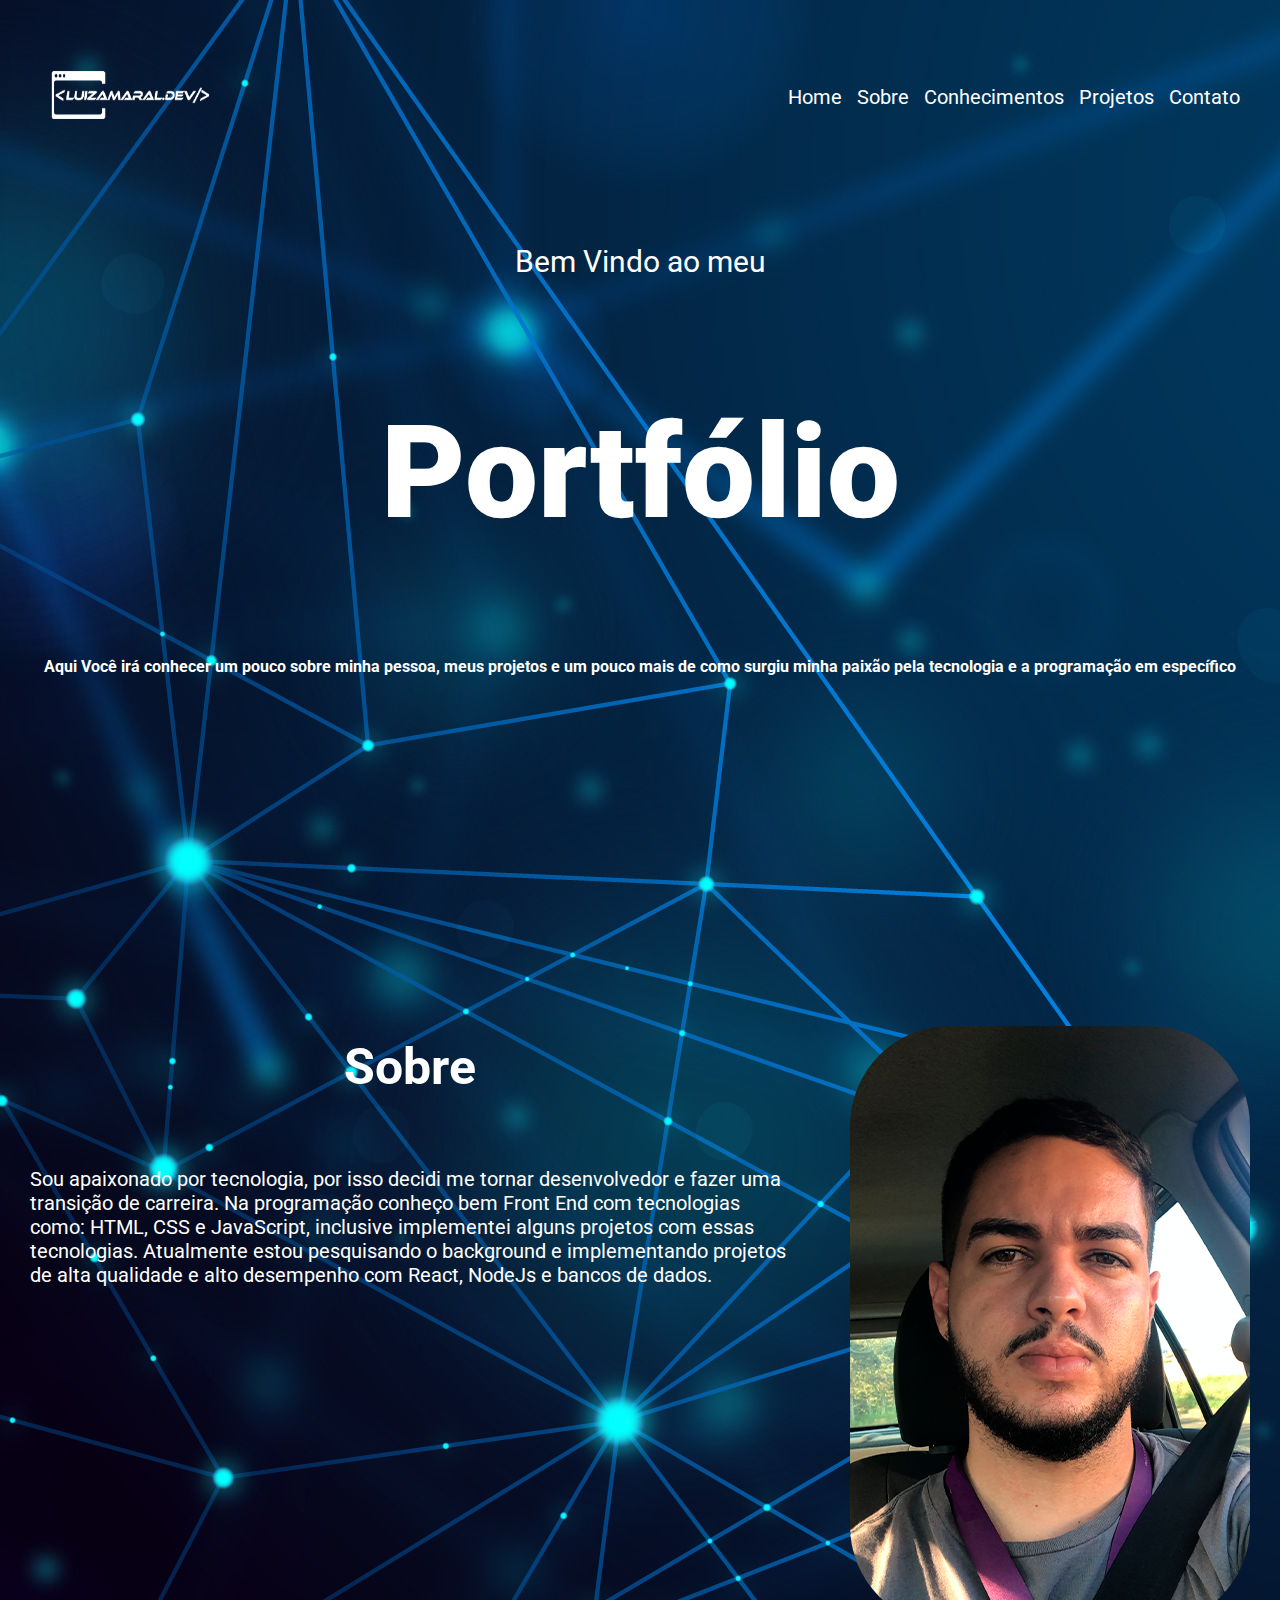
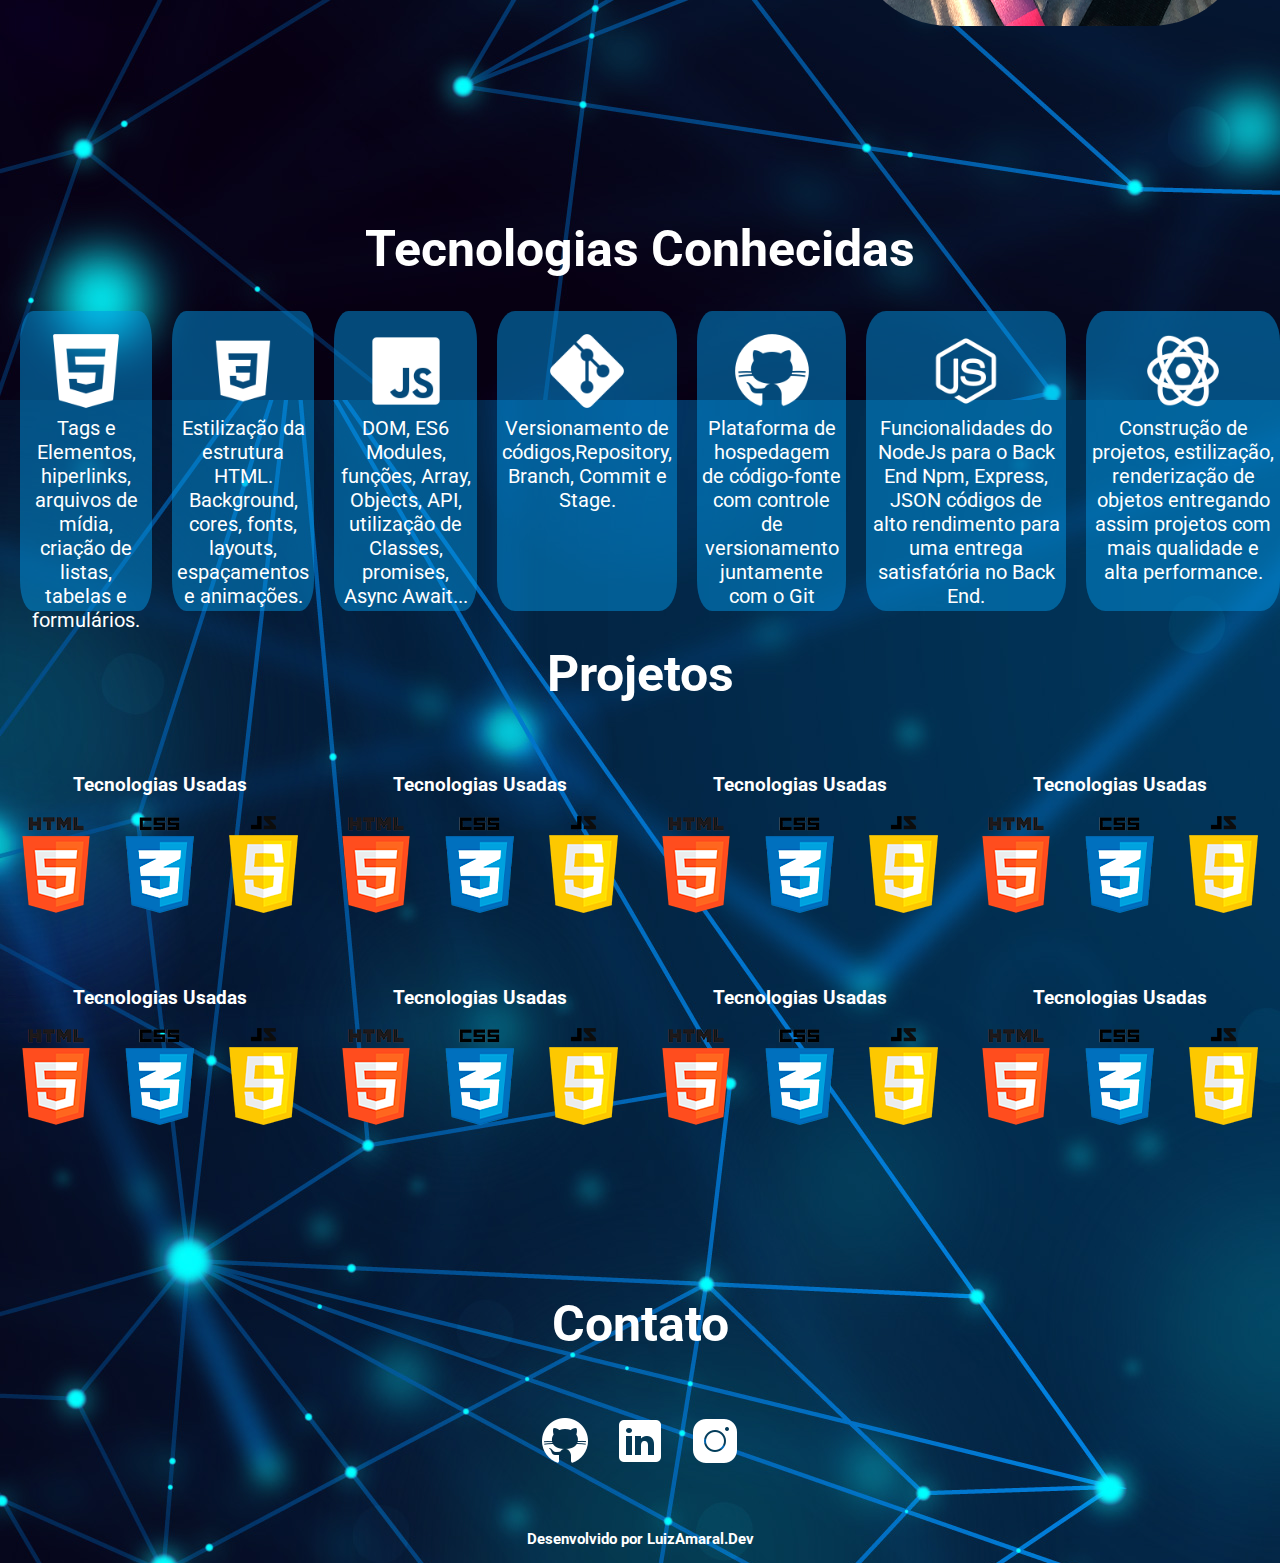
==== commit 43249cf4: "Projeto Finalizado" ====
--- a/Index.html
+++ b/Index.html
@@ -23,7 +23,6 @@
 
 <body>
 
-
     <header class="header">
         <div class="header-container">
             <div class="logo">
--- a/src/css/responsive.css
+++ b/src/css/responsive.css
@@ -0,0 +1,157 @@
+@media(max-width:576px) {
+
+    body{
+        font-family: 'Roboto', sans-serif;
+    }
+    .header {
+        display: flex;
+        align-items: center;
+        justify-content: center;
+    }
+
+
+    .header .header-container {
+        flex-direction: column;
+        flex-wrap: wrap;
+    }
+
+    .home {
+        display: flex;
+    }
+
+    .home .home-portfolio h1 {
+        font-size: 10px;
+        font-weight: 100px;
+        
+    }
+
+   .sobre{
+    display: flex;
+    flex-direction: column;
+    flex-wrap: wrap;
+    justify-content: center;
+   }
+
+   .conhecimentos {
+    display: flex;
+    flex-direction: column;
+    flex-wrap: wrap;
+    justify-content: center;
+   }
+
+   .conhecimentos .titulo-tecnologias{
+    font-size: 10px;
+    font-weight: 200;
+
+   }
+
+   .conhecimentos .grupo-tecnologias{
+    gap: 3px;
+    flex-wrap: wrap;
+   }
+}
+
+@media(max-width:992px) {
+    
+    body{
+        font-family: 'Roboto', sans-serif;
+    }
+    .header {
+        display: flex;
+        align-items: center;
+        justify-content: center;
+    }
+
+
+    .header .header-container {
+        flex-direction: column;
+        flex-wrap: wrap;
+    }
+
+    .home {
+        display: flex;
+    }
+
+    .home .home-portfolio h1 {
+        font-size: 10px;
+        font-weight: 100px;
+        
+    }
+
+   .sobre{
+    display: flex;
+    flex-direction: column;
+    flex-wrap: wrap;
+    justify-content: center;
+   }
+
+   .conhecimentos {
+    display: flex;
+    flex-direction: column;
+    flex-wrap: wrap;
+    justify-content: center;
+   }
+
+   .conhecimentos .titulo-tecnologias{
+    font-size: 10px;
+    font-weight: 200;
+
+   }
+
+   .conhecimentos .grupo-tecnologias{
+    gap: 3px;
+    flex-wrap: wrap;
+   }
+}
+
+@media(max-width:1200px) {
+    
+    body{
+        font-family: 'Roboto', sans-serif;
+    }
+    .header {
+        display: flex;
+        align-items: center;
+        justify-content: center;
+    }
+
+    .header .header-container {
+        flex-direction: column;
+        flex-wrap: wrap;
+    }
+
+    .home {
+        display: flex;
+    }
+
+    .home .home-portfolio h1 {
+        font-size: 10px;
+        font-weight: 100px;
+        
+    }
+
+   .sobre{
+    display: flex;
+    flex-direction: column;
+    flex-wrap: wrap;
+    justify-content: center;
+   }
+
+   .conhecimentos {
+    display: flex;
+    flex-direction: column;
+    flex-wrap: wrap;
+    justify-content: center;
+   }
+
+   .conhecimentos .titulo-tecnologias{
+    font-size: 10px;
+    font-weight: 200;
+
+   }
+
+   .conhecimentos .grupo-tecnologias{
+    gap: 3px;
+    flex-wrap: wrap;
+   }
+}--- a/src/css/style.css
+++ b/src/css/style.css
@@ -12,7 +12,7 @@
         "projetos projetos projetos projetos"
         "contato contato contato contato"
         "footer footer footer footer ";
-    grid-template-columns: repeat(4, 1fr);
+    grid-template-columns: repeat(auto-fit, minmax(200px, 1fr));
     font-size: 1.6rem;
     font-family: 'Roboto', sans-serif;
     background-image: url(/src/images/background.jpg);
@@ -172,7 +172,10 @@
 }
 
 .conhecimentos .grupo-tecnologias .tecnologia h3{
+    font-size: 20px;
+    font-weight: 400;
     text-align: center;
+    margin: 5px;
 }
 
 .conhecimentos .grupo-tecnologias .tecnologia img{
@@ -205,15 +208,12 @@
     
 }
 
-
-
 .projetos .grupo-projetos {
     display: flex;
     flex-wrap: wrap;
     flex-direction: row;
     margin-bottom: 100px;
 }
-
 
 .projetos .projetos-1,
 .projetos-2,
@@ -234,7 +234,6 @@
     border-radius: 5%;
 
 }
-
 
 .projetos .projetos-1:hover,
 .projetos-2:hover,
@@ -250,7 +249,6 @@
 }
 
 
-
 .contato {
     grid-area: contato;
     display: flex;
@@ -271,15 +269,11 @@
 
 }
 
-
 .footer {
     grid-area: footer;
 
 }
 
-.footer{
- 
-}
 .footer .dev-site{
     display: flex;
     justify-content: center;
